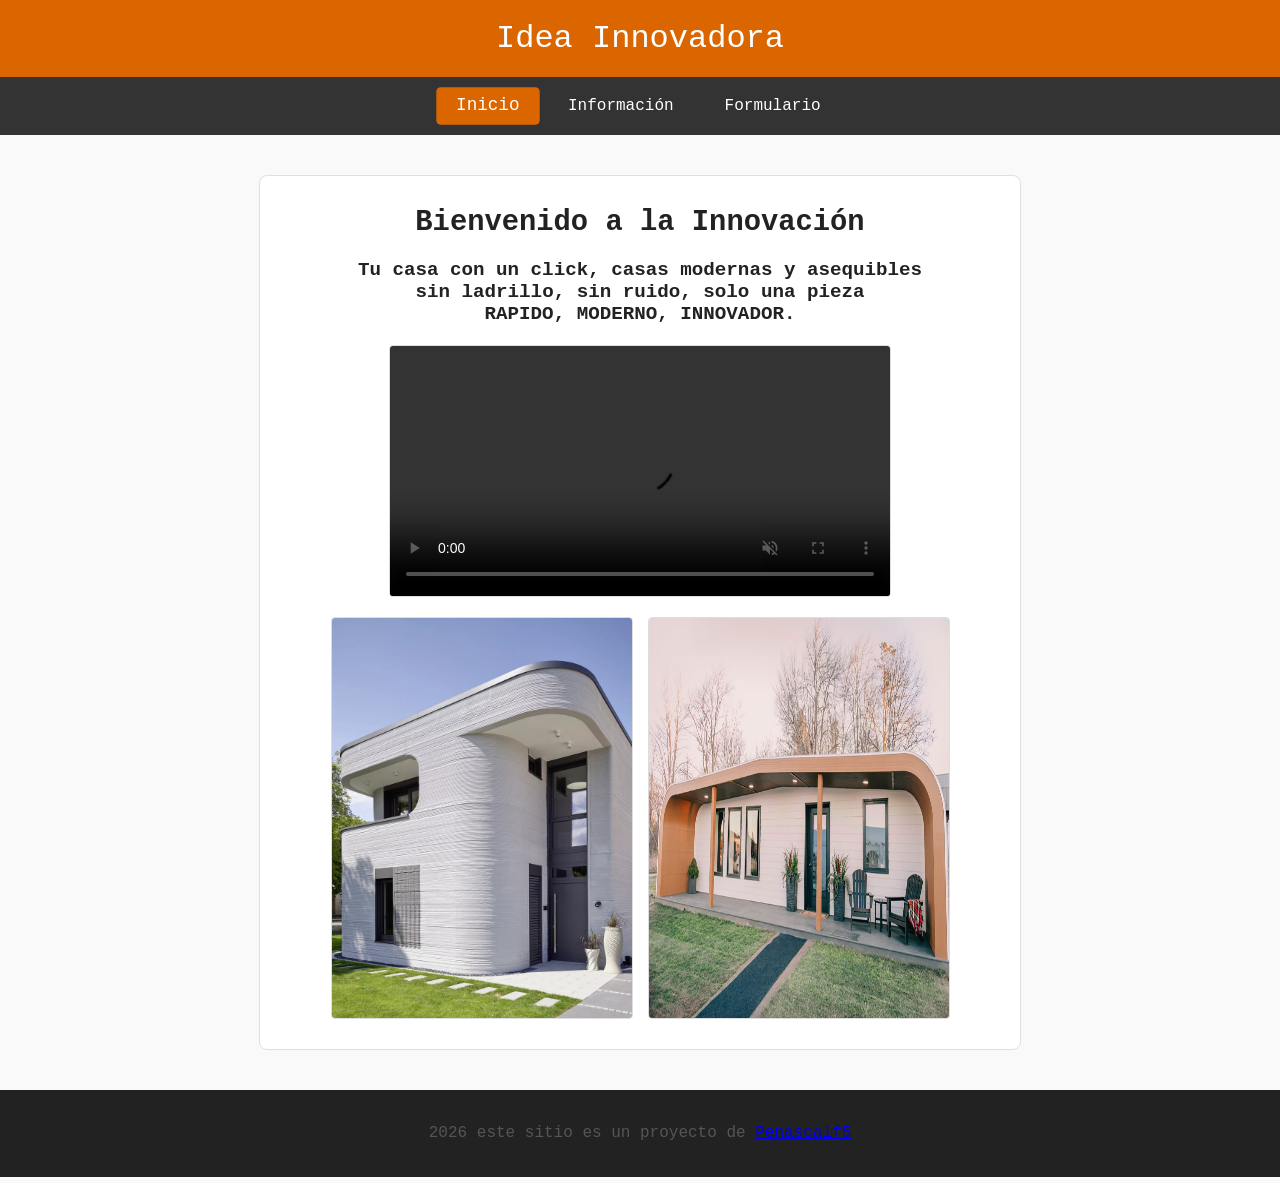
==== index.html @ e7062414 "Ajustes de Readme" ====
<!DOCTYPE html>
<html lang="es">
<head>
    <meta charset="UTF-8">
    <meta name="viewport" content="width=device-width, initial-scale=1.0">
    <title>Inicio - Idea Innovadora</title>
    <link rel="stylesheet" href="styles.css">
</head>
<body>  

    <header>
        <h1>Idea Innovadora</h1>
    </header>

    <nav>
        <a href="index.html" class="active">Inicio</a>
        <a href="info.html">Información</a>
        <a href="form.html">Formulario</a>
    </nav>

    <main>
        <div class="content-card">
            <h2>Bienvenido a la Innovación</h2>
            <h3>Tu casa con un click, 
                casas modernas y asequibles <br> sin ladrillo,
                  sin  ruido, solo una pieza <br>
                 RAPIDO, MODERNO, INNOVADOR.</h3>
           
            
            <div class="img-container">
                <video src="img/videoobra.mp4" controls autoplay muted loop></video>
            </div>

            <div class="img-container">
                <img src="img/casa1.jpg" alt="Casa Moderna">
                <img src="img/casa2.jpg" alt="Casa Moderna 2">
            </div>
        </div>
    </main>

     <footer>
        <p> 2026 este sitio es un proyecto de <a href="https://github.com/Penascalf5">Penascalf5</a></p>
    </footer>

</body>
</html>
---- styles.css ----
body {
  font-family: monospace;
  background-color: #f9f9f9;
  color: #333;
  margin: 0;
  padding: 0;
  display: flex;
  flex-direction: column;
  min-height: 100vh;
}

header {
  background-color: #db6600;
  color: #fff;
  text-align: center;
  padding: 20px 10px;
}

header h1 {
  margin: 0;
  font-size: 2rem;
  font-weight: 500;
}

nav {
  background-color: #333;
  display: flex;
  justify-content: center;
  flex-wrap: wrap;
  gap: 15px;
  padding: 12px;
}

nav a {
  color: #fff;
  text-decoration: none;
  font-size: 1rem;
  padding: 8px 18px;
  border-radius: 4px;
  transition: background-color 0.2s;
}

nav a:hover, nav a.active {
  background-color: #db6600;
  color: #fff;
  transform: scale(1.1);

}

main {
  flex-grow: 1;
  display: flex;
  justify-content: center;
  padding: 40px 20px;
}

.content-card {
  background: #fff;
  border: 1px solid #e0e0e0;
  border-radius: 8px;
  padding: 30px;
  max-width: 700px;
  width: 100%;
}

h2 {
  text-align: center;
  margin-top: 0;
  margin-bottom: 20px;
  font-size: 1.8rem;
  color: #222;
}
h3 {
  text-align: center;
  margin-top: 0;
  margin-bottom: 20px;
  font-size: 1.2rem;
  color: #222;
}

p {
  font-size: 1rem;
  line-height: 1.6;
  text-align: center;
  color: #555;
  margin-bottom: 15px;
}

/* Formularios */
form {
  display: flex;
  flex-direction: column;
  gap: 15px;
}

.inputs {
  display: flex;
  flex-direction: column;
  gap: 5px;
}

label {
  font-weight: 500;
  font-size: 0.9rem;
  color: #333;
}

input[type="text"],
input[type="email"],
input[type="number"],
input[type="date"],
input[type="password"],
select {
  padding: 10px;
  border: 1px solid #ccc;
  border-radius: 4px;
  font-size: 1rem;
  outline: none;
}

input:focus, select:focus {
  border-color: #db6600;
}



.radio-item, .checkbox-item {
  display: flex;
  align-items: center;
  gap: 10px;
  font-size: 0.95rem;
  cursor: pointer;  
  transition : transform 0.8s;
  
  
}

.radio-item:hover, .checkbox-item:hover {
  transform: scale(97%);
  
}

input[type="submit"] {
  margin-top: 15px;
  padding: 12px;
  background-color: #db6600;
  color: #fff;
  border: none;
  border-radius: 4px;
  font-size: 1.1rem;
  cursor: pointer;
  transition: transform 0.2s; 
}

input[type="submit"]:hover {
  background-color: #c25a00;
  transform: scale(0.95);
}

/* Imágenes */
.img-container {
  display: flex;
  justify-content: center;
  gap: 15px;
  flex-wrap: wrap;
  margin-top: 20px;
}

.img-container img, .img-container video {
  max-width: 100%;
  width: 300px;
  border-radius: 4px;
  border: 1px solid #ddd;
}

.img-container video {
  width: 100%;
  max-width: 500px;
}

footer {
  text-align: center;
  padding: 15px;
  background-color: #222;
  color: #aaa;
  font-size: 0.9rem;
}


  @media (max-width: 600px) {
    header h1 {
      font-size: 1.5rem;
    }
    nav a {
      font-size: 0.9rem;
      padding: 6px 12px;
    }
    main {
      padding: 20px 10px;
    }
    .content-card {
      padding: 20px;
    }
    h2 {
      font-size: 1.5rem;
    }
    p {
      font-size: 0.9rem;
    }
    form {
      gap: 10px;
    }
    .inputs {
      flex-direction: column;
    }
    .radio-group, .checkbox-group {
      flex-direction: column;
    }
    .img-container {
      flex-direction: column;
    }
  }
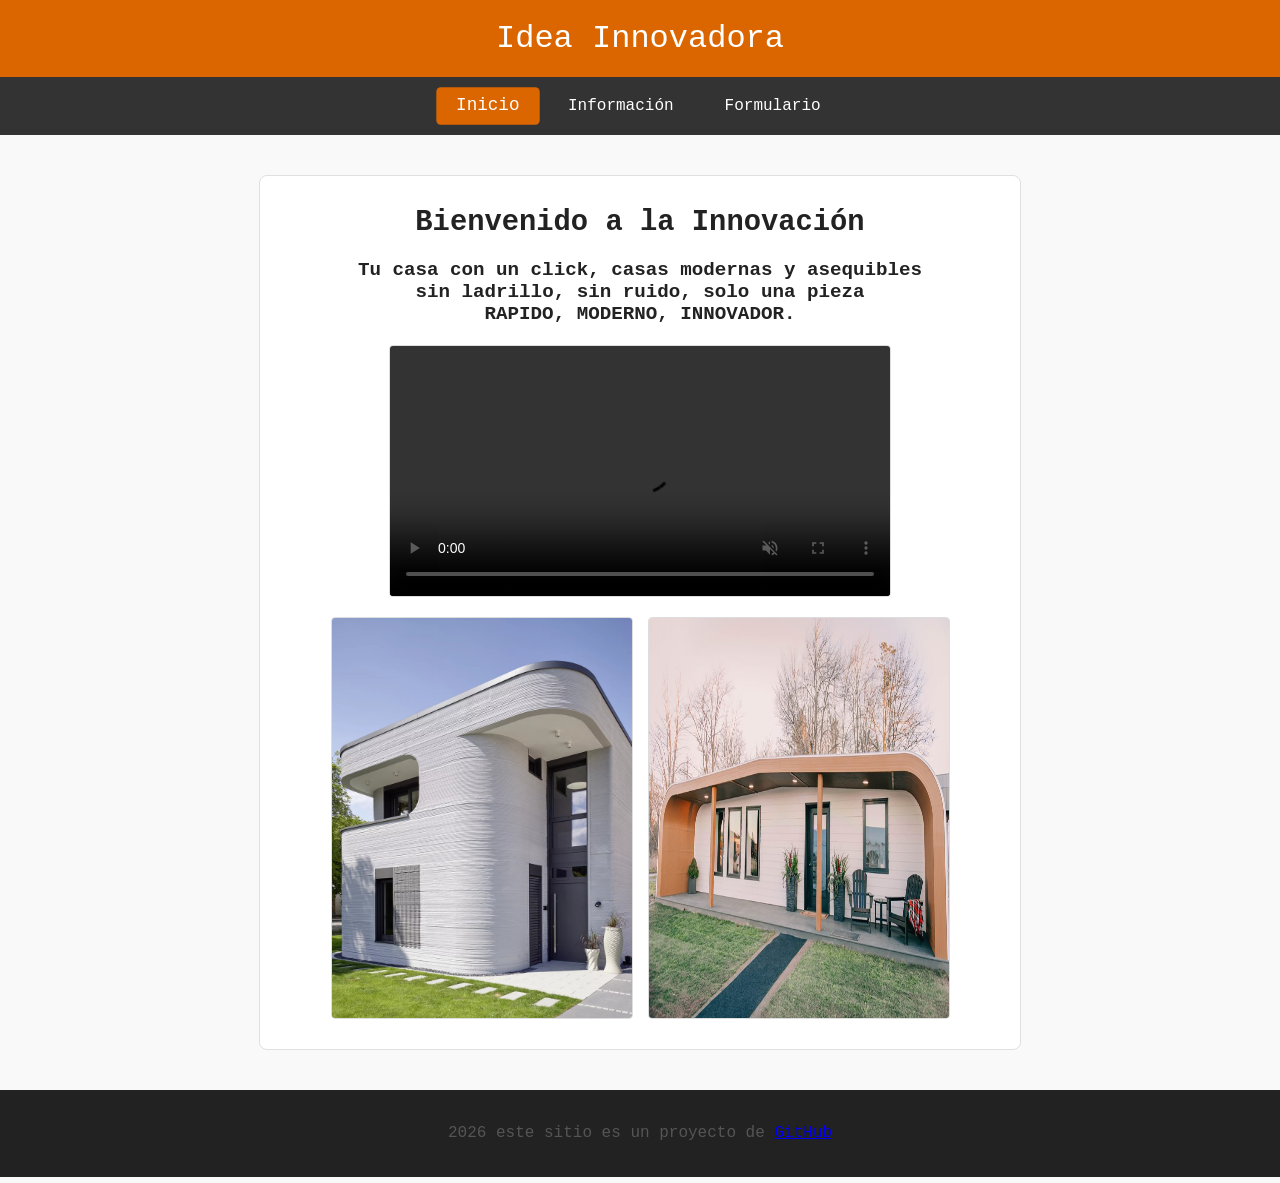
==== commit 2b6360d9: "pequeños ajustes" ====
--- a/index.html
+++ b/index.html
@@ -39,7 +39,7 @@
     </main>
 
      <footer>
-        <p> 2026 este sitio es un proyecto de <a href="https://github.com/Penascalf5">Penascalf5</a></p>
+        <p> 2026 este sitio es un proyecto de <a href="https://github.com/JuniorGino/examen-aplocacion-innovadora">GitHub</a></p>
     </footer>
 
 </body>
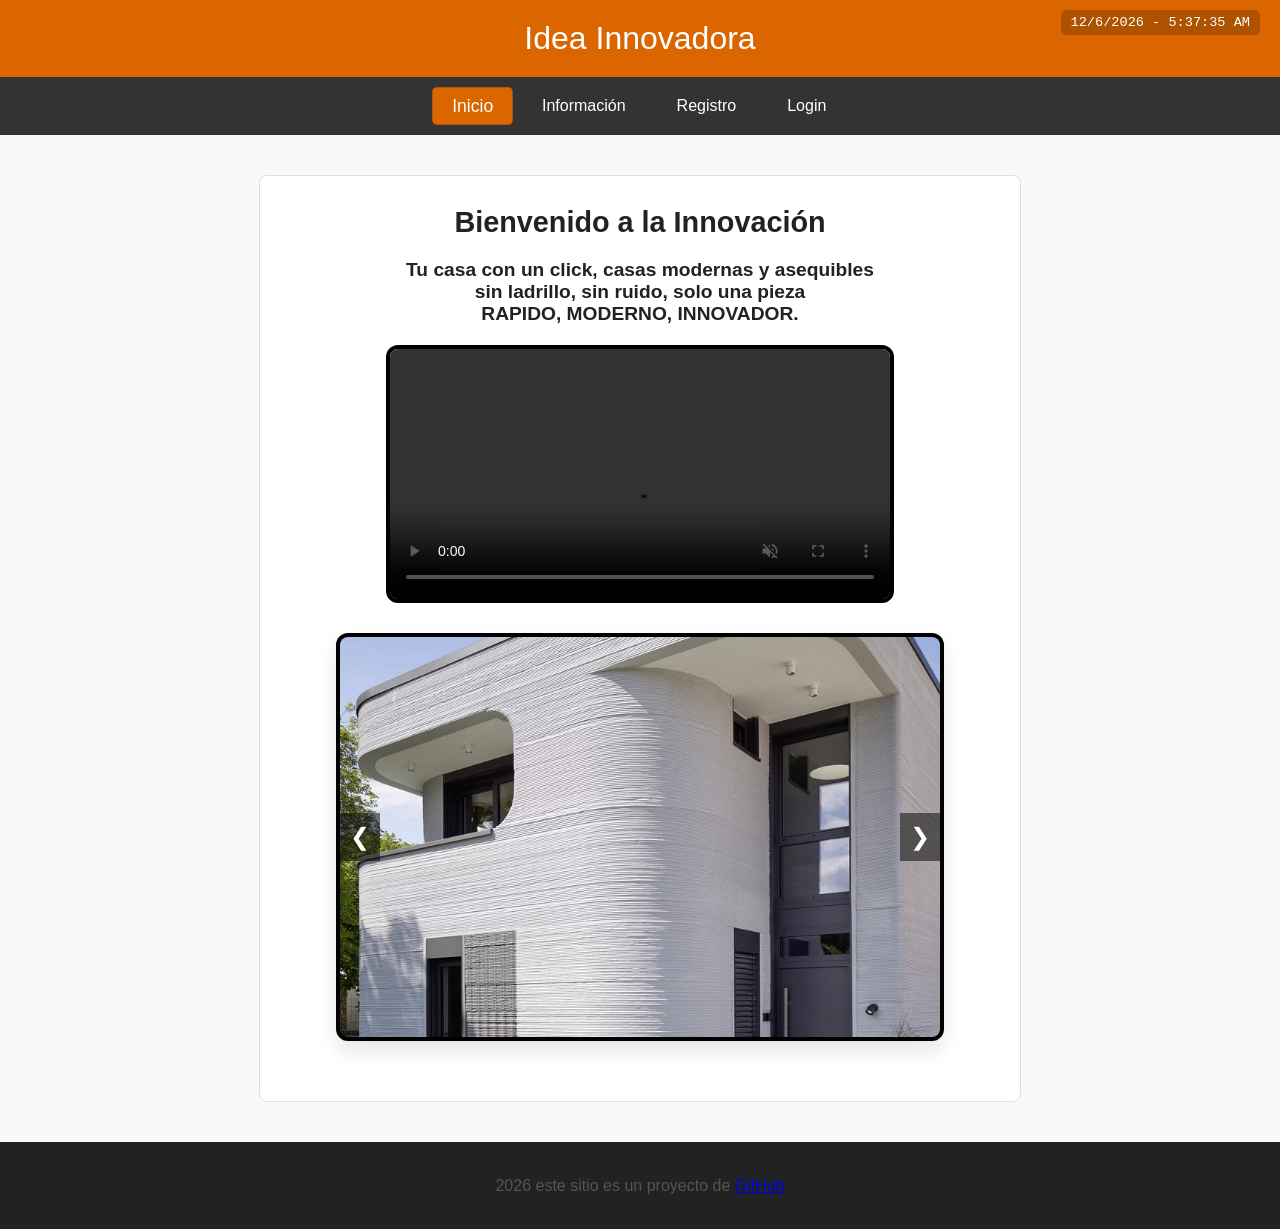
==== commit 26e6f9c5: "cambios" ====
--- a/index.html
+++ b/index.html
@@ -3,19 +3,25 @@
 <head>
     <meta charset="UTF-8">
     <meta name="viewport" content="width=device-width, initial-scale=1.0">
-    <title>Inicio - Idea Innovadora</title>
-    <link rel="stylesheet" href="styles.css">
+    <title>Casas Modernas 3D - Idea Innovadora | Viviendas del Futuro</title>
+    <meta name="description" content="Descubre Idea Innovadora, líderes en construcción 3D. Casas modernas, 
+    rápidas y sostenibles sin ladrillos ni ruidos. 
+    El futuro de la vivienda a un click.">
+    <link rel="stylesheet" href="../styles/comun.css">
+    <link rel="stylesheet" href="../styles/index.css">
 </head>
 <body>  
 
     <header>
+        <div id="clock"></div>
         <h1>Idea Innovadora</h1>
     </header>
 
     <nav>
         <a href="index.html" class="active">Inicio</a>
         <a href="info.html">Información</a>
-        <a href="form.html">Formulario</a>
+        <a href="form.html">Registro</a>
+        <a href="login.html">Login</a>
     </nav>
 
     <main>
@@ -28,13 +34,21 @@
            
             
             <div class="img-container">
-                <video src="img/videoobra.mp4" controls autoplay muted loop></video>
+                <video src="../img/videoobra.mp4" controls autoplay muted loop></video>
             </div>
 
-            <div class="img-container">
-                <img src="img/casa1.jpg" alt="Casa Moderna">
-                <img src="img/casa2.jpg" alt="Casa Moderna 2">
+            <!-- Carrusel -->
+            <div class="carousel-container">
+                <div class="carousel-slide">
+                    <img src="../img/casa1.jpg" alt="Casa Moderna 1" class="carousel-img active">
+                    <img src="../img/casa2.jpg" alt="Casa Moderna 2" class="carousel-img">
+                    <img src="../img/casa3.jpg" alt="Casa Moderna 3" class="carousel-img">
+                </div>
+                <button class="carousel-btn" id="prevBtn">&#10094;</button>
+                <button class="carousel-btn" id="nextBtn">&#10095;</button>
             </div>
+
+           
         </div>
     </main>
 
@@ -42,5 +56,8 @@
         <p> 2026 este sitio es un proyecto de <a href="https://github.com/JuniorGino/examen-aplocacion-innovadora">GitHub</a></p>
     </footer>
 
+    <script src="../js/carousel.js"></script>
+    <script src="../js/time.js"></script>
+    <script src="../js/auth.js"></script>
 </body>
 </html>
--- a/styles/comun.css
+++ b/styles/comun.css
@@ -0,0 +1,146 @@
+/* Estilos comunes */
+body {
+  font-family: 'Segoe UI', Roboto, Helvetica, Arial, sans-serif;
+  background-color: #f9f9f9;
+  color: #333;
+  margin: 0;
+  padding: 0;
+  display: flex;
+  flex-direction: column;
+  min-height: 100vh;
+}
+
+header {
+  background-color: #db6600;
+  color: #fff;
+  text-align: center;
+  padding: 20px 10px;
+  position: relative;
+}
+
+header h1 {
+  margin: 0;
+  font-size: 2rem;
+  font-weight: 500;
+}
+
+#clock {
+  position: absolute;
+  top: 10px;
+  right: 20px;
+  font-size: 0.85rem;
+  font-family: monospace;
+  background: rgba(0, 0, 0, 0.2);
+  padding: 5px 10px;
+  border-radius: 5px;
+}
+
+nav {
+  background-color: #333;
+  display: flex;
+  justify-content: center;
+  flex-wrap: wrap;
+  gap: 15px;
+  padding: 12px;
+}
+
+nav a {
+  color: #fff;
+  text-decoration: none;
+  font-size: 1rem;
+  padding: 8px 18px;
+  border-radius: 4px;
+  transition: background-color 0.2s;
+}
+
+nav a:hover, nav a.active {
+  background-color: #db6600;
+  color: #fff;
+  transform: scale(1.1);
+}
+
+main {
+  flex-grow: 1;
+  display: flex;
+  justify-content: center;
+  padding: 40px 20px;
+}
+
+.content-card {
+  background: #fff;
+  border: 1px solid #e0e0e0;
+  border-radius: 8px;
+  padding: 30px;
+  max-width: 700px;
+  width: 100%;
+}
+
+h2 {
+  text-align: center;
+  margin-top: 0;
+  margin-bottom: 20px;
+  font-size: 1.8rem;
+  color: #222;
+}
+
+h3 {
+  text-align: center;
+  margin-top: 0;
+  margin-bottom: 20px;
+  font-size: 1.2rem;
+  color: #222;
+}
+
+p {
+  font-size: 1rem;
+  line-height: 1.6;
+  text-align: center;
+  color: #555;
+  margin-bottom: 15px;
+}
+
+footer {
+  text-align: center;
+  padding: 15px;
+  background-color: #222;
+  color: #aaa;
+  font-size: 0.9rem;
+}
+
+@media (max-width: 600px) {
+  header h1 {
+    font-size: 1.5rem;
+  }
+  nav a {
+    font-size: 0.9rem;
+    padding: 6px 12px;
+  }
+  main {
+    padding: 20px 10px;
+  }
+  .content-card {
+    padding: 20px;
+  }
+  h2 {
+    font-size: 1.5rem;
+  }
+  p {
+    font-size: 0.9rem;
+  }
+}
+
+#success-alert {
+  position: fixed;
+  top: 20px;
+  left: 50%;
+  transform: translateX(-50%);
+  background-color: #2ecc71;
+  color: white;
+  padding: 15px 30px;
+  border-radius: 10px;
+  font-size: 1.2rem;
+  box-shadow: 0 10px 20px rgba(0,0,0,0.2);
+  z-index: 9999;
+  text-align: center;
+  transition: opacity 0.5s ease;
+}
--- a/styles/index.css
+++ b/styles/index.css
@@ -0,0 +1,75 @@
+/* Estilos de Home  */
+
+.img-container {
+  display: flex;
+  justify-content: center;
+  gap: 15px;
+  flex-wrap: wrap;
+  margin-top: 20px;
+}
+
+.img-container video {
+  width: 100%;
+  max-width: 500px;
+  border-radius: 12px;
+  border: 4px solid #000000;
+}
+
+/* Carousel Styles */
+
+.carousel-container {
+  position: relative;
+  max-width: 600px;
+  margin: 30px auto;
+  overflow: hidden;
+  border-radius: 12px;
+  box-shadow: 0 10px 20px rgba(0,0,0,0.1);
+  background: #000;
+  border: 4px solid #000000;
+}
+
+.carousel-slide {
+  position: relative;
+  height: 400px;
+}
+
+.carousel-img {
+  position: absolute;
+  top: 0;
+  left: 0;
+  width: 100%;
+  height: 100%;
+  object-fit: cover;
+  opacity: 0;
+  transition: opacity 0.5s ease-in-out;
+}
+
+.carousel-img.active {
+  opacity: 1;
+}
+
+.carousel-btn {
+  position: absolute;
+  top: 50%;
+  transform: translateY(-50%);
+  background: rgba(0, 0, 0, 0.5);
+  color: white;
+  border: none;
+  padding: 10px;
+  cursor: pointer;
+  z-index: 10;
+  font-size: 1.5rem;
+}
+
+.carousel-btn:hover {
+  background: rgba(0, 0, 0, 0.8);
+}
+
+#prevBtn { left: 0; }
+#nextBtn { right: 0; }
+
+@media (max-width: 600px) {
+  .carousel-slide {
+    height: 250px;
+  }
+}
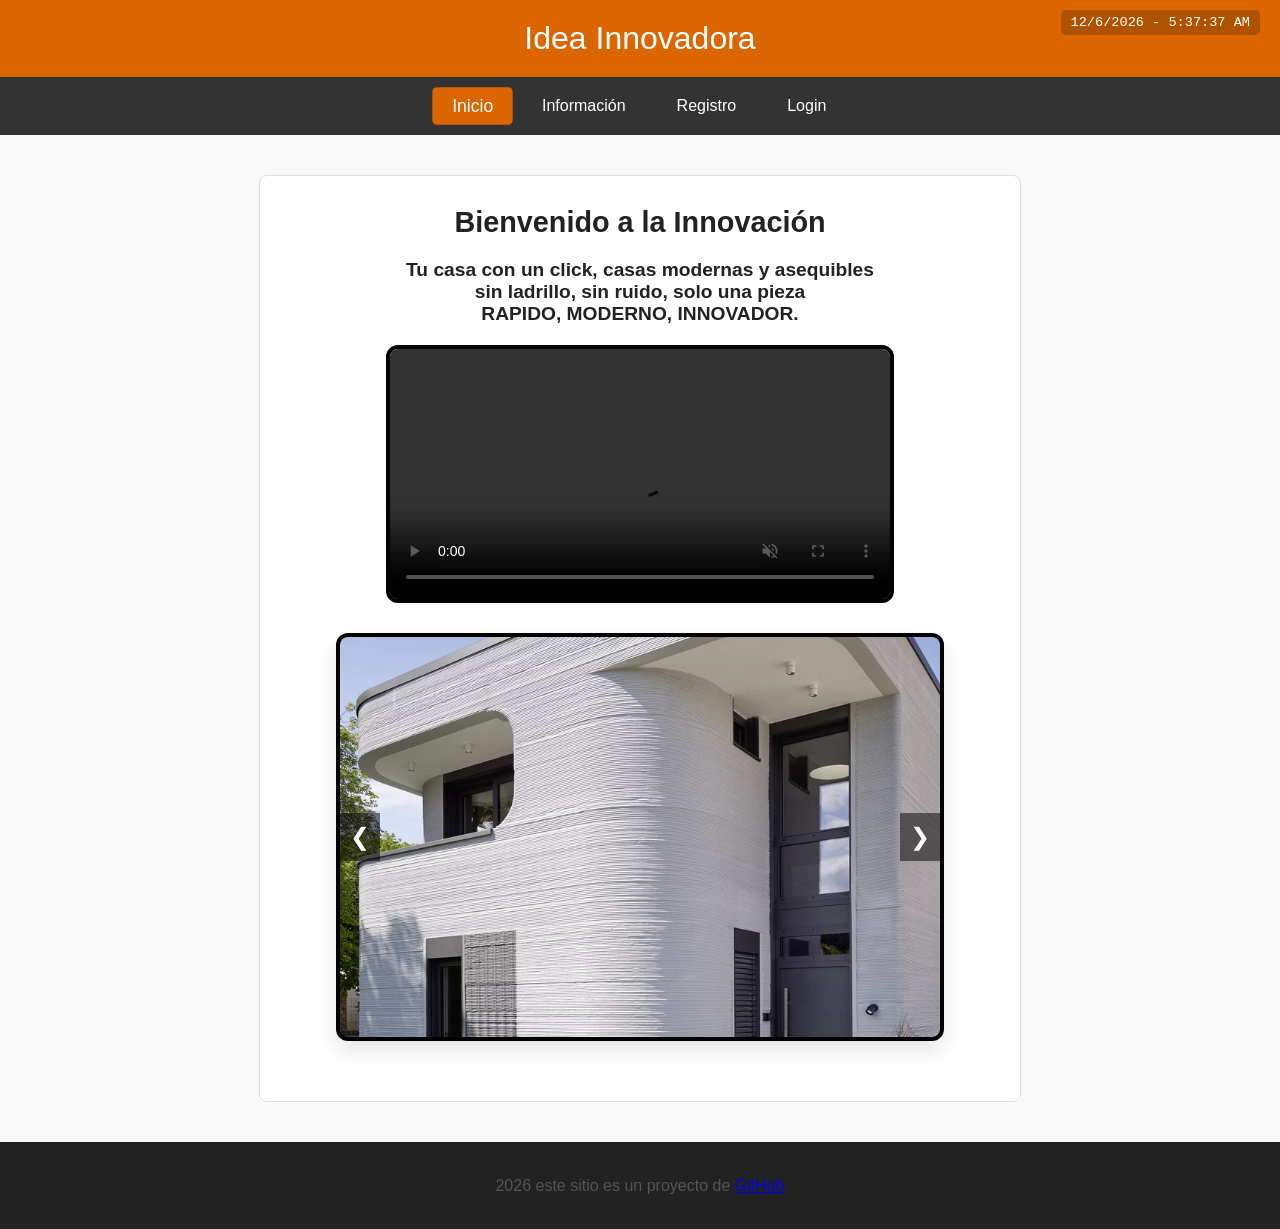
==== commit 4ac442aa: "mmmm" ====
--- a/index.html
+++ b/index.html
@@ -7,8 +7,8 @@
     <meta name="description" content="Descubre Idea Innovadora, líderes en construcción 3D. Casas modernas, 
     rápidas y sostenibles sin ladrillos ni ruidos. 
     El futuro de la vivienda a un click.">
-    <link rel="stylesheet" href="../styles/comun.css">
-    <link rel="stylesheet" href="../styles/index.css">
+    <link rel="stylesheet" href="styles/comun.css">
+    <link rel="stylesheet" href="index.css">
 </head>
 <body>  
 
@@ -19,9 +19,9 @@
 
     <nav>
         <a href="index.html" class="active">Inicio</a>
-        <a href="info.html">Información</a>
-        <a href="form.html">Registro</a>
-        <a href="login.html">Login</a>
+        <a href="html/info.html">Información</a>
+        <a href="html/form.html">Registro</a>
+        <a href="html/login.html">Login</a>
     </nav>
 
     <main>
@@ -34,15 +34,15 @@
            
             
             <div class="img-container">
-                <video src="../img/videoobra.mp4" controls autoplay muted loop></video>
+                <video src="img/videoobra.mp4" controls autoplay muted loop></video>
             </div>
 
             <!-- Carrusel -->
             <div class="carousel-container">
                 <div class="carousel-slide">
-                    <img src="../img/casa1.jpg" alt="Casa Moderna 1" class="carousel-img active">
-                    <img src="../img/casa2.jpg" alt="Casa Moderna 2" class="carousel-img">
-                    <img src="../img/casa3.jpg" alt="Casa Moderna 3" class="carousel-img">
+                    <img src="img/casa1.jpg" alt="Casa Moderna 1" class="carousel-img active">
+                    <img src="img/casa2.jpg" alt="Casa Moderna 2" class="carousel-img">
+                    <img src="img/casa3.jpg" alt="Casa Moderna 3" class="carousel-img">
                 </div>
                 <button class="carousel-btn" id="prevBtn">&#10094;</button>
                 <button class="carousel-btn" id="nextBtn">&#10095;</button>
@@ -56,8 +56,8 @@
         <p> 2026 este sitio es un proyecto de <a href="https://github.com/JuniorGino/examen-aplocacion-innovadora">GitHub</a></p>
     </footer>
 
-    <script src="../js/carousel.js"></script>
-    <script src="../js/time.js"></script>
-    <script src="../js/auth.js"></script>
+    <script src="js/carousel.js"></script>
+    <script src="js/time.js"></script>
+    <script src="js/auth.js"></script>
 </body>
 </html>
--- a/index.css
+++ b/index.css
@@ -0,0 +1,75 @@
+/* Estilos de Home  */
+
+.img-container {
+  display: flex;
+  justify-content: center;
+  gap: 15px;
+  flex-wrap: wrap;
+  margin-top: 20px;
+}
+
+.img-container video {
+  width: 100%;
+  max-width: 500px;
+  border-radius: 12px;
+  border: 4px solid #000000;
+}
+
+/* Carousel Styles */
+
+.carousel-container {
+  position: relative;
+  max-width: 600px;
+  margin: 30px auto;
+  overflow: hidden;
+  border-radius: 12px;
+  box-shadow: 0 10px 20px rgba(0,0,0,0.1);
+  background: #000;
+  border: 4px solid #000000;
+}
+
+.carousel-slide {
+  position: relative;
+  height: 400px;
+}
+
+.carousel-img {
+  position: absolute;
+  top: 0;
+  left: 0;
+  width: 100%;
+  height: 100%;
+  object-fit: cover;
+  opacity: 0;
+  transition: opacity 0.5s ease-in-out;
+}
+
+.carousel-img.active {
+  opacity: 1;
+}
+
+.carousel-btn {
+  position: absolute;
+  top: 50%;
+  transform: translateY(-50%);
+  background: rgba(0, 0, 0, 0.5);
+  color: white;
+  border: none;
+  padding: 10px;
+  cursor: pointer;
+  z-index: 10;
+  font-size: 1.5rem;
+}
+
+.carousel-btn:hover {
+  background: rgba(0, 0, 0, 0.8);
+}
+
+#prevBtn { left: 0; }
+#nextBtn { right: 0; }
+
+@media (max-width: 600px) {
+  .carousel-slide {
+    height: 250px;
+  }
+}
